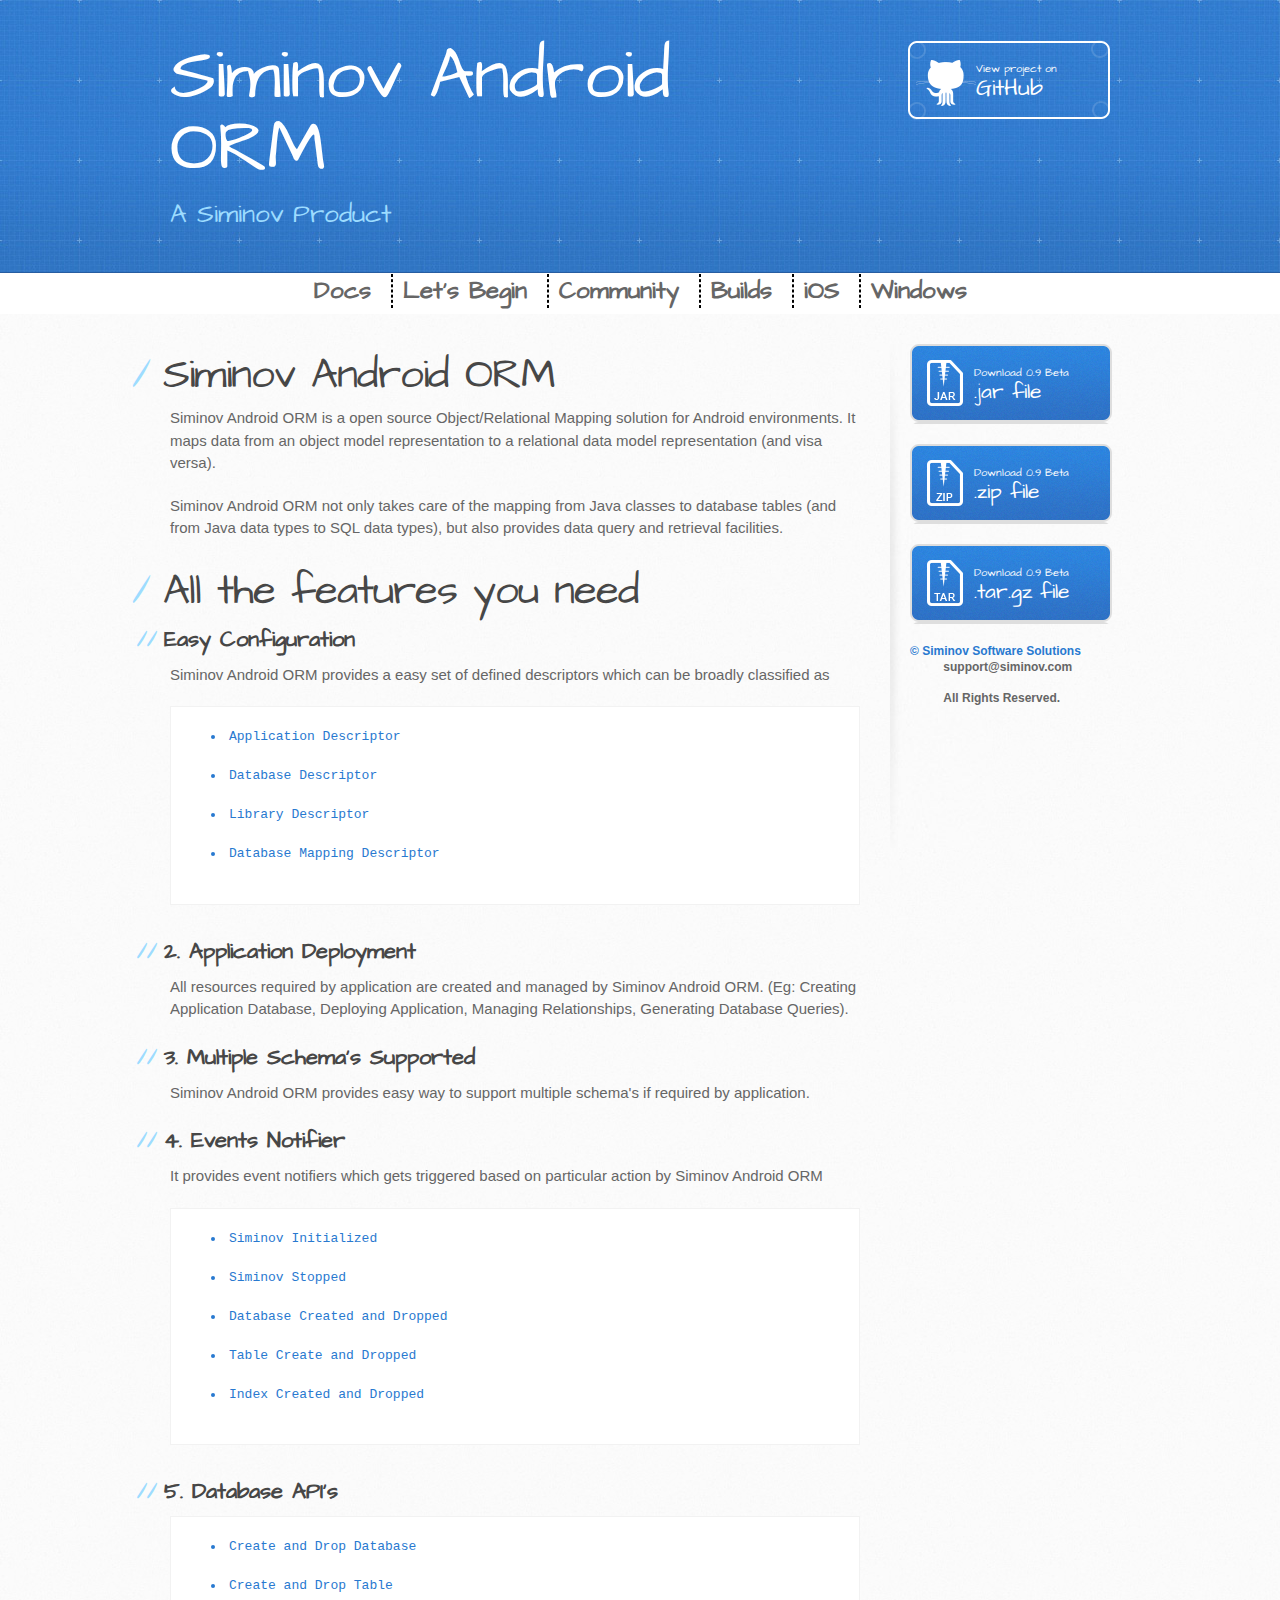
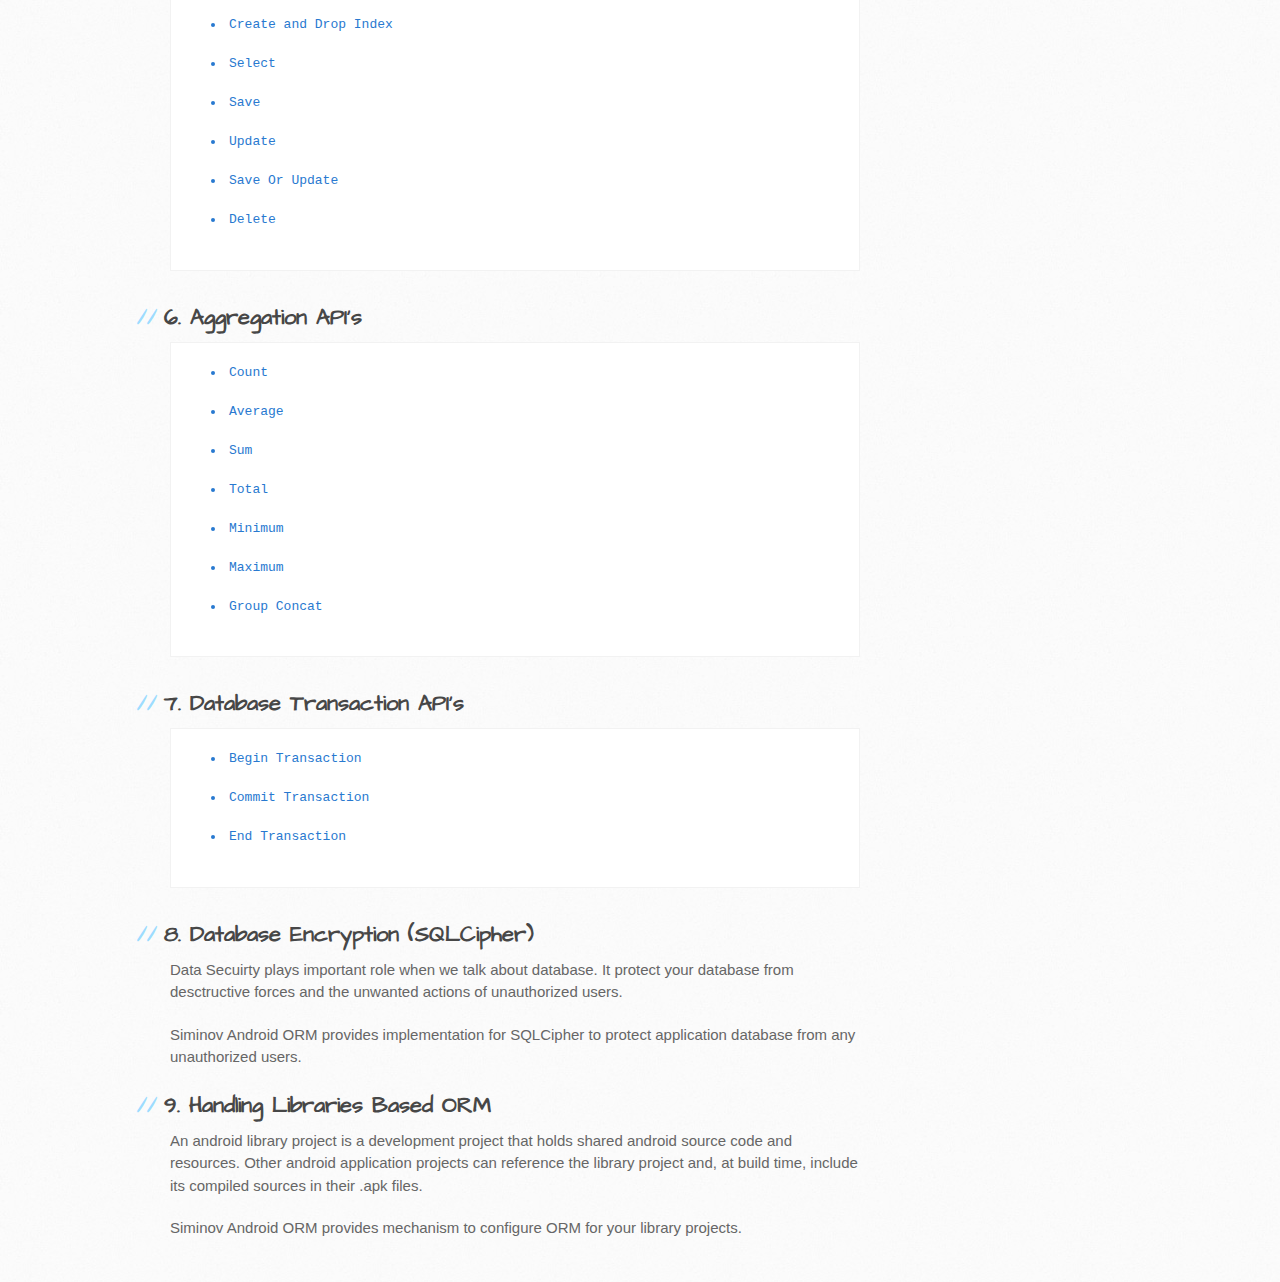
==== index.html @ d6e8d6b1 "Generated v0.9-beta JavaDoc" ====
<!DOCTYPE html>
<html xmlns="http://www.w3.org/1999/html">
  <head>
    <meta charset='utf-8'>
    <meta http-equiv="X-UA-Compatible" content="chrome=1">
    <meta name="viewport" content="width=device-width, initial-scale=1, maximum-scale=1">

	<meta name="google-site-verification" content="UcOQNR4ZAkkyyYh-fxMzpTGq4QtFkAfycYJuGEurc1E" />
	
    <link rel="stylesheet" type="text/css" href="siminov-resources/stylesheets/stylesheet.css" media="screen" />

    <!--[if lt IE 9]>
    <script src="//html5shiv.googlecode.com/svn/trunk/html5.js"></script>
    <![endif]-->

    <!-- Bootstrap Import -->
    <link type="text/css" rel="stylesheet" href="bootstrap/css/jquery.dropdown.css" />
    <script type="text/javascript" src="jquery/js/jquery.min.js"></script>
    <script type="text/javascript" src="bootstrap/js/jquery.dropdown.js"></script>

    <!-- Siminov Resources Import -->
    <script type="text/javascript" src="siminov-resources/javascripts/constants.js"></script>
    <script type="text/javascript" src="siminov-resources/javascripts/main.js"></script>

    <title>Android ORM - Siminov Android ORM is a open source Object/Relational Mapping (ORM) solution for Android environments</title>
	<meta name="description" content="Android ORM - Siminov Android ORM is a open source Object/Relational Mapping (ORM) solution for Android environments" />

  </head>

  <body>
    <header>
      <div class="inner">
        <h1>Siminov Android ORM</h1>
        <h2>A Siminov Product</h2>

        <a href="https://github.com/Siminov/android-orm" class="button"><small>View project on</small>GitHub</a>
      </div>


    </header>
    <div class="menu">

       <span style="border-left: none;">
           <a data-dropdown="#docs-submenu"  href="#" style="color: inherit; background: transparent;">Docs </a>
       </span>

        <span>
            <a data-dropdown="#outlets-submenu"  href="#" style="color: inherit; background: transparent;">Let's Begin</a>
        </span>

        <span>
            <a data-dropdown="#community-submenu"  href="#" style="color: inherit; background: transparent;">Community</a>
        </span>

        <span>
            <a href="javascript:navBuilds()" style="color: inherit; background: transparent;">Builds</a>
        </span>

		<span>
			<a href="javascript:navIorm()" style="color: inherit; background: transparent;">iOS</a>
		</span>
		
		<span style="border-right: none;">
			<a href="javascript:navWindiorm()" style="color: inherit; background: transparent;">Windows</a>
		</span>

    </div>


    <div id="content-wrapper">
      <div class="inner clearfix">

        <section id="main-content">
            <h1>Siminov Android ORM</h1>
                <p>Siminov Android ORM is a open source Object/Relational Mapping solution for Android environments. It maps data from an object model representation to a relational data model representation (and visa versa). </p>

                <p>Siminov Android ORM not only takes care of the mapping from Java classes to database tables (and from Java data types to SQL data types), but also provides data query and retrieval facilities. </p>


            <h1>All the features you need</h1>


            <h2>Easy Configuration</h2>

            <p>Siminov Android ORM provides a easy set of defined descriptors which can be broadly classified as </p>


<pre><code><ul><li><a href="javascript:navApplicationDescriptor();">Application Descriptor</a></li>
<li><a href="javascript:navDatabaseDescriptor()">Database Descriptor</a></li>
<li><a href="javascript:navLibraryDescriptor()">Library Descriptor</a></li>
<li><a href="javascript:navDatabaseMappingDescriptor()">Database Mapping Descriptor</a></li></ul></code></pre>


            <h2>2. Application Deployment</h2>

            <p>All resources required by application are created and managed by Siminov Android ORM. (Eg: Creating Application Database, Deploying Application, Managing Relationships, Generating Database Queries).</p>

            <h2>3. Multiple Schema's Supported</h2>
            <p>Siminov Android ORM provides easy way to support multiple schema's if required by application.</p>


            <h2>4. Events Notifier</h2>

            <p>It provides event notifiers which gets triggered based on particular action by Siminov Android ORM</p>

<pre><code><ul><li><a href="javascript:navSiminovEvent();">Siminov Initialized</a></li>
<li><a href="javascript:navSiminovEvent()">Siminov Stopped</a></li>
<li><a href="javascript:navDatabaseEvent()">Database Created and Dropped</a></li>
<li><a href="javascript:navDatabaseEvent()">Table Create and Dropped</a></li>
<li><a href="javascript:navDatabaseEvent()">Index Created and Dropped</a></li></ul></code></pre>

            <h2>5. Database API's</h2>

<pre><code><ul><li><a href="javascript:navCreateAndDropDatabaseAPI()">Create and Drop Database</a></li>
<li><a href="javascript:navCreateAndDropTableAPI()">Create and Drop Table</a></li>
<li><a href="javascript:navCreateAndDropIndexAPI()">Create and Drop Index</a></li>
<li><a href="javascript:navFetchAPI()">Select</a></li>
<li><a href="javascript:navSaveAPI()">Save</a></li>
<li><a href="javascript:navUpdateAPI()">Update</a></li>
<li><a href="javascript:navSaveOrUpdateAPI()">Save Or Update</a></li>
<li><a href="javascript:navDeleteAPI()">Delete</a></li></ul></code></pre>

            <h2>6. Aggregation API's</h2>

<pre><code><ul><li><a href="javascript:navCountAPI()">Count</a></li>
<li><a href="javascript:navAverageAPI()">Average</a></li>
<li><a href="javascript:navSumAPI()">Sum</a></li>
<li><a href="javascript:navTotalAPI()">Total</a></li>
<li><a href="javascript:navMinimumAPI()">Minimum</a></li>
<li><a href="javascript:navMaximumAPI()">Maximum</a></li>
<li><a href="javascript:navGroupConcat()">Group Concat</a></li></ul></code></pre>

            <h2>7. Database Transaction API's</h2>

<pre><code><ul><li><a href="javascript:navBeginTransactionAPI()">Begin Transaction</a></li>
<li><a href="javascript:navCommitTransactionAPI()">Commit Transaction</a></li>
<li><a href="javascript:navEndTransaction()">End Transaction</a></li></ul></code></pre>

            <h2>8. Database Encryption (SQLCipher)</h2>

            <p>Data Secuirty plays important role when we talk about database. It protect your database from desctructive forces and the unwanted actions of unauthorized users.</p>

            <p>Siminov Android ORM provides implementation for SQLCipher to protect application database from any unauthorized users.</p>


            <h2>9. Handling Libraries Based ORM</h2>

            <p>An android library project is a development project that holds shared android source code and resources. Other android application projects can reference the library project and, at build time, include its compiled sources in their .apk files.</p>

            <p>Siminov Android ORM provides mechanism to configure ORM for your library projects.</p>
        </section>

        <aside id="sidebar">
            <a href="javascript:dwnAndiormJar();" class="button" style="background: url('siminov-resources/images/download-jar-button.png');">
                <small>Download 0.9 Beta</small>
                .jar file

            </a>

              <a href="javascript:dwnAndiormZip();" class="button" style="background: url('siminov-resources/images/download-zip-button.png');">
                <small>Download 0.9 Beta</small>
                .zip file
              </a>

              <a href="javascript:dwnAndiormTarZip();" class="button" style="background: url('siminov-resources/images/download-tar-button.png');">
                <small>Download 0.9 Beta</small>
                .tar.gz file
              </a>

            <p class="repo-owner"><a href="javascript:navSiminovGithub()"></a> <a href="https://github.com/Siminov">© Siminov Software Solutions</a><br>&nbsp&nbsp&nbsp&nbsp&nbsp&nbsp&nbsp&nbsp&nbsp&nbspsupport@siminov.com<br><br>&nbsp&nbsp&nbsp&nbsp&nbsp&nbsp&nbsp&nbsp&nbsp&nbspAll Rights Reserved.</p>
      </aside>
    </div>

    <div id="docs-submenu" class="dropdown dropdown-tip" style="display: none; left: 275px; top: 1391px;">
        <ul class="dropdown-menu">
            <li><a href="javascript:navWiki()" style="color: inherit; background: transparent;">Wiki</a></li>
            <li><a href="javascript:navJavadocs()" style="color: inherit; background: transparent;">Java Docs</a></li>
            <li class="dropdown-divider"></li>
            <li><a href="javascript:dwnGettingStartedGuide()" style="color: inherit; background: transparent;">Getting Started Guide</a></li>
            <li><a href="javascript:dwnDevGuide()" style="color: inherit; background: transparent;">Developer Guide</a></li>
        </ul>
    </div>

    <div id="outlets-submenu" class="dropdown dropdown-tip" style="display: none; left: 275px; top: 1391px;">
        <ul class="dropdown-menu">
            <li><a href="javascript:navAndiormSample()" style="color: inherit; background: transparent;">Android ORM Example</a></li>
            <li><a href="javascript:navSQLCipherSample()" style="color: inherit; background: transparent;">SQLCipher Example</a></li>
            <li><a href="javascript:navLibrarySample()" style="color: inherit; background: transparent;">Library Example</a></li>
        </ul>
    </div>

    <div id="community-submenu" class="dropdown dropdown-tip" style="display: none; left: 275px; top: 1391px;">
        <ul class="dropdown-menu">
            <li><a href="javascript:navMembers()" style="color: inherit; background: transparent;">Members</a></li>
            <li><a href="javascript:navGoogleGroup()" style="color: inherit; background: transparent;">Google Group</a></li>
            <li><a href="javascript:navIssueTracker()" style="color: inherit; background: transparent;">Issue Tracker</a></li>

            <li class="dropdown-divider"></li>

            <li><a href="javascript:navTwitter()" style="color: inherit; background: transparent;">Twitter</a></li>
            <li><a href="javascript:navFacebook()" style="color: inherit; background: transparent;">Facebook</a></li>
            <li><a href="javascript:navGooglePlus()" style="color: inherit; background: transparent;">Google+</a></li>

        </ul>
    </div>


    </div>
  </body>
</html>
---- siminov-resources/stylesheets/stylesheet.css ----
/* http://meyerweb.com/eric/tools/css/reset/ 
   v2.0 | 20110126
   License: none (public domain)
*/
html, body, div, span, applet, object, iframe,
h1, h2, h3, h4, h5, h6, p, blockquote, pre,
a, abbr, acronym, address, big, cite, code,
del, dfn, em, img, ins, kbd, q, s, samp,
small, strike, strong, sub, sup, tt, var,
b, u, i, center,
dl, dt, dd, ol, ul, li,
fieldset, form, label, legend,
table, caption, tbody, tfoot, thead, tr, th, td,
article, aside, canvas, details, embed, 
figure, figcaption, footer, header, hgroup, 
menu, nav, output, ruby, section, summary,
time, mark, audio, video {
	margin: 0;
	padding: 0;
	border: 0;
	font-size: 100%;
	font: inherit;
	vertical-align: baseline;
}
/* HTML5 display-role reset for older browsers */
article, aside, details, figcaption, figure, 
footer, header, hgroup, menu, nav, section {
	display: block;
}
body {
	line-height: 1;
}
ol, ul {
	list-style: none;
}
blockquote, q {
	quotes: none;
}
blockquote:before, blockquote:after,
q:before, q:after {
	content: '';
	content: none;
}
table {
	border-collapse: collapse;
	border-spacing: 0;
}

/* LAYOUT STYLES */
body {
  font-size: 15px;
  line-height: 1.5; 
  background: #fafafa url(../images/body-bg.jpg) 0 0 repeat;
  font-family: 'Helvetica Neue', Helvetica, Arial, serif;
  font-weight: 400;
  color: #666;
}

a {
  color: #2879d0;
}
a:hover {
  color: #2268b2;
}

header {
  padding-top: 40px;
  padding-bottom: 40px;
  font-family: 'Architects Daughter', 'Helvetica Neue', Helvetica, Arial, serif; 
  background: #2e7bcf url(../images/header-bg.jpg) 0 0 repeat-x;
  border-bottom: solid 1px #275da1;
}

header h1 {
  letter-spacing: -1px;
  font-size: 72px;
  color: #fff;
  line-height: 1;
  margin-bottom: 0.2em;
  width: 540px;
}

header h2 {
  font-size: 26px;
  color: #9ddcff;
  font-weight: normal;
  line-height: 1.3;
  width: 540px;
  letter-spacing: 0;
}

.inner {
  position: relative;
  width: 940px;
  margin: 0 auto;
}

#content-wrapper {
  border-top: solid 1px #fff;
  padding-top: 30px;
}

#main-content {
  width: 690px;
  float: left;
}

#main-content img {
  max-width: 100%;
}

aside#sidebar {
  width: 200px;
  padding-left: 20px;
  min-height: 504px;
  float: right;
  background: transparent url(../images/sidebar-bg.jpg) 0 0 no-repeat;
  font-size: 12px;
  line-height: 1.3;
}

aside#sidebar p.repo-owner,
aside#sidebar p.repo-owner a {
  font-weight: bold;
}

#downloads {
  margin-bottom: 40px;
}

a.button {
  width: 134px;
  height: 58px;
  line-height: 1.2;
  font-size: 23px;
  color: #fff;
  padding-left: 68px;
  padding-top: 22px;
  font-family: 'Architects Daughter', 'Helvetica Neue', Helvetica, Arial, serif; 
}
a.button small {
  display: block;
  font-size: 11px;
}
header a.button {
  position: absolute;
  right: 0;
  top: 0;
  background: transparent url(../images/github-button.png) 0 0 no-repeat;
}
aside a.button {
  width: 138px;
  padding-left: 64px;
  display: block;
  background: transparent url(../images/download-button.png) 0 0 no-repeat;
  margin-bottom: 20px;
  font-size: 21px;
}

code, pre {
  font-family: Monaco, "Bitstream Vera Sans Mono", "Lucida Console", Terminal, monospace;
  color: #222;
  margin-bottom: 30px;
  font-size: 13px;
}

code {
  background-color: #f2f8fc;
  border: solid 1px #dbe7f3;
  padding: 0 3px;
}

pre {
  padding: 20px;
  background: #fff;
  text-shadow: none;
  overflow: auto;
  border: solid 1px #f2f2f2;
}
pre code {
  color: #2879d0;
  background-color: #fff;
  border: none;
  padding: 0;
}

ul, ol, dl {
  margin-bottom: 20px;
}


/* COMMON STYLES */

hr {
  height: 1px;
  line-height: 1px;
  margin-top: 1em;
  padding-bottom: 1em;
  border: none;
  background: transparent url('../images/hr.png') 0 0 no-repeat;
}

table {
  width: 100%;
  border: 1px solid #ebebeb;
}

th {
  font-weight: 500;
}

td {
  border: 1px solid #ebebeb;
  text-align: center; 
  font-weight: 300;
}

form {
  background: #f2f2f2;
  padding: 20px;
  
}


/* GENERAL ELEMENT TYPE STYLES */

#main-content h1 {
  font-family: 'Architects Daughter', 'Helvetica Neue', Helvetica, Arial, serif; 
  font-size: 2.8em;
  letter-spacing: -1px;
  color: #474747;
} 

#main-content h1:before {
  content: "/";
  color: #9ddcff;
  padding-right: 0.3em;
  margin-left: -0.9em;
}

#main-content h2 {
  font-family: 'Architects Daughter', 'Helvetica Neue', Helvetica, Arial, serif; 
  font-size: 22px;
  font-weight: bold;
  margin-bottom: 8px;
  color: #474747;
} 
#main-content h2:before {
  content: "//";
  color: #9ddcff;
  padding-right: 0.3em;
  margin-left: -1.5em;
}

#main-content h3 {
  font-family: 'Architects Daughter', 'Helvetica Neue', Helvetica, Arial, serif; 
  font-size: 18px;
  font-weight: bold;
  margin-top: 24px;
  margin-bottom: 8px;
  color: #474747;
} 
 
#main-content h3:before {
  content: "///";
  color: #9ddcff;
  padding-right: 0.3em;
  margin-left: -2em;
}

#main-content h4 {
  font-family: 'Architects Daughter', 'Helvetica Neue', Helvetica, Arial, serif; 
  font-size: 15px;
  font-weight: bold;
  color: #474747;
} 

h4:before {
  content: "////";
  color: #9ddcff;
  padding-right: 0.3em;
  margin-left: -2.8em;
}

#main-content h5 {
  font-family: 'Architects Daughter', 'Helvetica Neue', Helvetica, Arial, serif; 
  font-size: 14px;
  color: #474747;
} 
h5:before {
  content: "/////";
  color: #9ddcff;
  padding-right: 0.3em;
  margin-left: -3.2em;
}

#main-content h6 {
  font-family: 'Architects Daughter', 'Helvetica Neue', Helvetica, Arial, serif; 
  font-size: .8em;
  color: #474747;
} 
h6:before {
  content: "//////";
  color: #9ddcff;
  padding-right: 0.3em;
  margin-left: -3.7em;
}

p {
  margin-bottom: 20px;
}
 
a {
  text-decoration: none;
}

p a {
  font-weight: 400;
}

blockquote {
  font-size: 1.6em;
  border-left: 10px solid #e9e9e9;
  margin-bottom: 20px;
  padding: 0 0 0 30px;
}

ul li {
  list-style: disc inside;
  padding-left: 20px;
}

ol li {
  list-style: decimal inside;
  padding-left: 3px;
}

dl dd {
  font-style: italic;
  font-weight: 100;
}

footer {
  background: transparent url('../images/hr.png') 0 0 no-repeat;
  margin-top: 40px;
  padding-top: 20px;
  padding-bottom: 30px;
  font-size: 13px;
  color: #aaa;
}

footer a {
  color: #666;
}
footer a:hover {
  color: #444;
}

/* MISC */
.clearfix:after {
  clear: both;
  content: '.';
  display: block;
  visibility: hidden;
  height: 0;
}

.clearfix {display: inline-block;}
* html .clearfix {height: 1%;}
.clearfix {display: block;}

/* #Media Queries
================================================== */

/* Smaller than standard 960 (devices and browsers) */
@media only screen and (max-width: 959px) {}

/* Tablet Portrait size to standard 960 (devices and browsers) */
@media only screen and (min-width: 768px) and (max-width: 959px) {
  .inner {
    width: 740px;
  }
  header h1, header h2 {
    width: 340px;
  }
  header h1 {
    font-size: 60px;
  }
  header h2 {
    font-size: 30px;
  }
  #main-content {
    width: 490px;
  }
  #main-content h1:before,
  #main-content h2:before,
  #main-content h3:before,
  #main-content h4:before,
  #main-content h5:before,
  #main-content h6:before {
    content: none;
    padding-right: 0;
    margin-left: 0;
  }
}

/* All Mobile Sizes (devices and browser) */
@media only screen and (max-width: 767px) {
  .inner {
    width: 93%;
  }
  header {
    padding: 20px 0;
  }
  header .inner {
    position: relative;
  }
  header h1, header h2 {
    width: 100%;
  }
  header h1 {
    font-size: 48px;
  }
  header h2 {
    font-size: 24px;
  }
  header a.button {
    background-image: none;
    width: auto;
    height: auto;
    display: inline-block;
    margin-top: 15px;
    padding: 5px 10px;
    position: relative;
    text-align: center;
    font-size: 13px;
    line-height: 1;
    background-color: #9ddcff;
    color: #2879d0;
    -moz-border-radius: 5px;
    -webkit-border-radius: 5px;                     
    border-radius: 5px;    
  }
  header a.button small {
    font-size: 13px;
    display: inline;
  }
  #main-content,
  aside#sidebar {
    float: none;
    width: 100% ! important;
  }
  aside#sidebar {
    background-image: none;
    margin-top: 20px;
    border-top: solid 1px #ddd;
    padding: 20px 0;
    min-height: 0;
  }
  aside#sidebar a.button {
    display: none;
  }
  #main-content h1:before,
  #main-content h2:before,
  #main-content h3:before,
  #main-content h4:before,
  #main-content h5:before,
  #main-content h6:before {
    content: none;
    padding-right: 0;
    margin-left: 0;
  }
}

/* Mobile Landscape Size to Tablet Portrait (devices and browsers) */
@media only screen and (min-width: 480px) and (max-width: 767px) {}

/* Mobile Portrait Size to Mobile Landscape Size (devices and browsers) */
@media only screen and (max-width: 479px) {}


/* Siminov Style */
.menu {
    font-family: 'Architects Daughter', 'Helvetica Neue', Helvetica, Arial, serif;
    font-weight: bold;
    font-size: x-large;

    width: 100%;
    height: 30px;
    height: 40px;

    left: 30px;

    background-color: #FFFFFF;
    text-align: center;
}

.menu span {
    border-right: thin dashed #000000; background-color: inherit; padding-left: 10px; padding-right: 10px;
    border-left: thin dashed #000000; background-color: inherit; padding-left: 10px; padding-right: 10px;
}

@font-face {
    font-family: 'Architects Daughter';
    font-style: normal;
    font-weight: 400;
    src: local('Architects Daughter'), local('ArchitectsDaughter'), url("../fonts/font.woff") format('woff');
}
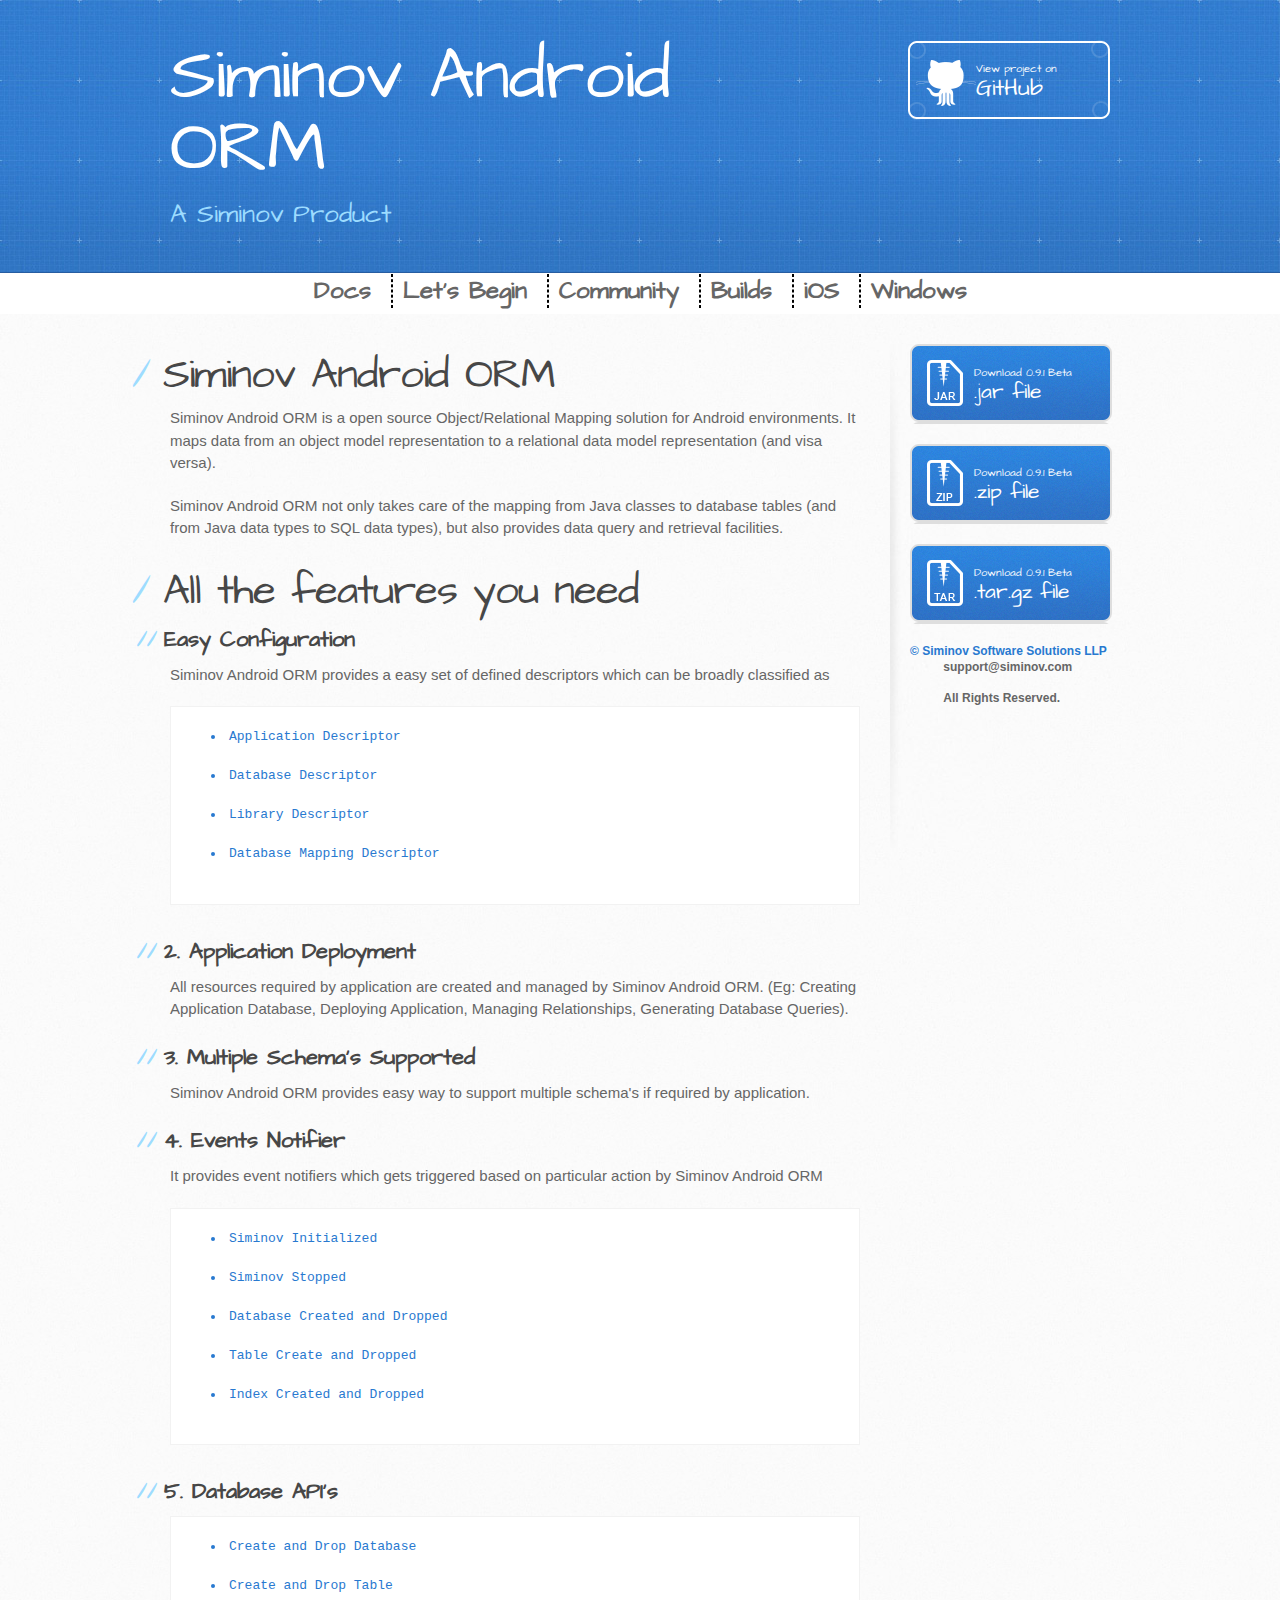
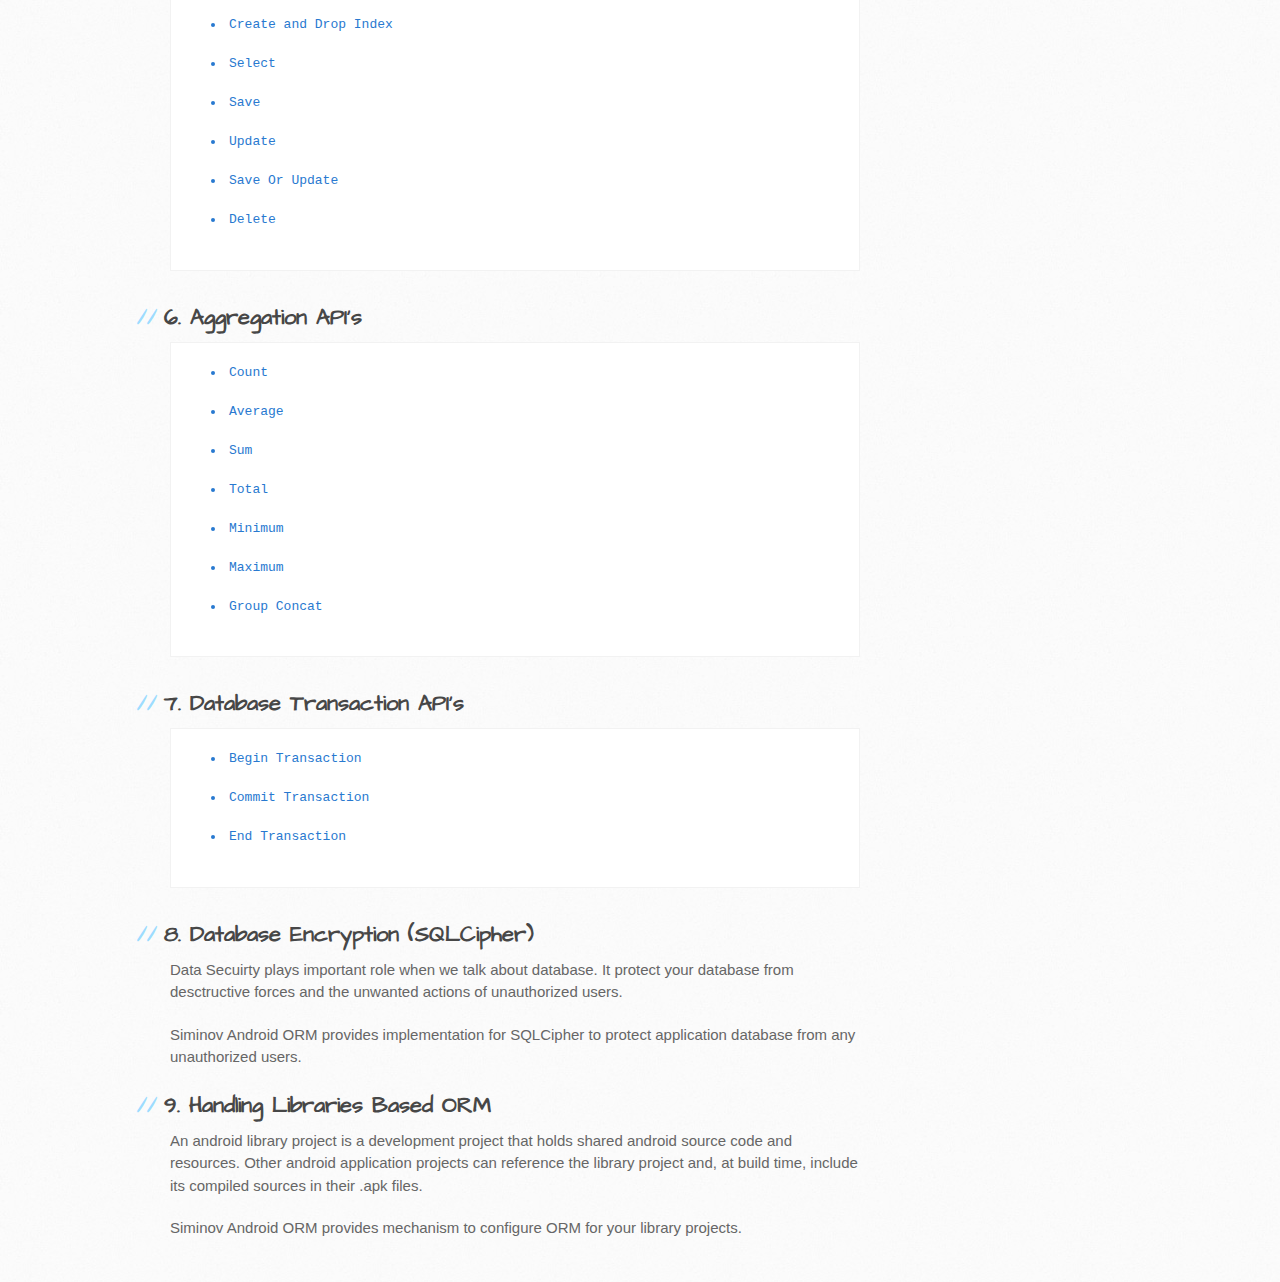
==== commit 10b1c188: "Changes For Version 0.9.1 Beta" ====
--- a/index.html
+++ b/index.html
@@ -57,11 +57,11 @@
         </span>
 
 		<span>
-			<a href="javascript:navIorm()" style="color: inherit; background: transparent;">iOS</a>
+			<a href="javascript:navIosOrm()" style="color: inherit; background: transparent;">iOS</a>
 		</span>
 		
 		<span style="border-right: none;">
-			<a href="javascript:navWindiorm()" style="color: inherit; background: transparent;">Windows</a>
+			<a href="javascript:navWindowsOrm()" style="color: inherit; background: transparent;">Windows</a>
 		</span>
 
     </div>
@@ -151,39 +151,66 @@
         </section>
 
         <aside id="sidebar">
-            <a href="javascript:dwnAndiormJar();" class="button" style="background: url('siminov-resources/images/download-jar-button.png');">
-                <small>Download 0.9 Beta</small>
+            <a href="javascript:dwnAndroidOrmJar091();" class="button" style="background: url('siminov-resources/images/download-jar-button.png');">
+                <small>Download 0.9.1 Beta</small>
                 .jar file
 
             </a>
 
-              <a href="javascript:dwnAndiormZip();" class="button" style="background: url('siminov-resources/images/download-zip-button.png');">
-                <small>Download 0.9 Beta</small>
+              <a href="javascript:dwnAndroidOrmZip091();" class="button" style="background: url('siminov-resources/images/download-zip-button.png');">
+                <small>Download 0.9.1 Beta</small>
                 .zip file
               </a>
 
-              <a href="javascript:dwnAndiormTarZip();" class="button" style="background: url('siminov-resources/images/download-tar-button.png');">
-                <small>Download 0.9 Beta</small>
+              <a href="javascript:dwnAndroidOrmTarZip091();" class="button" style="background: url('siminov-resources/images/download-tar-button.png');">
+                <small>Download 0.9.1 Beta</small>
                 .tar.gz file
               </a>
 
-            <p class="repo-owner"><a href="javascript:navSiminovGithub()"></a> <a href="https://github.com/Siminov">© Siminov Software Solutions</a><br>&nbsp&nbsp&nbsp&nbsp&nbsp&nbsp&nbsp&nbsp&nbsp&nbspsupport@siminov.com<br><br>&nbsp&nbsp&nbsp&nbsp&nbsp&nbsp&nbsp&nbsp&nbsp&nbspAll Rights Reserved.</p>
+            <p class="repo-owner"><a href="javascript:navSiminovGithub()"></a> <a href="https://github.com/Siminov">© Siminov Software Solutions LLP</a><br>&nbsp&nbsp&nbsp&nbsp&nbsp&nbsp&nbsp&nbsp&nbsp&nbspsupport@siminov.com<br><br>&nbsp&nbsp&nbsp&nbsp&nbsp&nbsp&nbsp&nbsp&nbsp&nbspAll Rights Reserved.</p>
       </aside>
     </div>
 
     <div id="docs-submenu" class="dropdown dropdown-tip" style="display: none; left: 275px; top: 1391px;">
         <ul class="dropdown-menu">
+
             <li><a href="javascript:navWiki()" style="color: inherit; background: transparent;">Wiki</a></li>
-            <li><a href="javascript:navJavadocs()" style="color: inherit; background: transparent;">Java Docs</a></li>
+
+			<li>
+				<a href="#">Java Docs<i class="icon-arrow-right"></i></a>
+				
+				<ul class="dropdown-menu sub-menu" style="top:25px;">
+		            <li><a href="javascript:navJavadocs09()" style="color: inherit; background: transparent;">Java Docs - 0.9-Beta</a></li>
+		            <li><a href="javascript:navJavadocs091()" style="color: inherit; background: transparent;">Java Docs - 0.9.1-Beta</a></li>
+				</ul>
+			</li>
+
             <li class="dropdown-divider"></li>
-            <li><a href="javascript:dwnGettingStartedGuide()" style="color: inherit; background: transparent;">Getting Started Guide</a></li>
-            <li><a href="javascript:dwnDevGuide()" style="color: inherit; background: transparent;">Developer Guide</a></li>
+
+			<li>
+				<a href="#">Getting Started Guide<i class="icon-arrow-right"></i></a>
+				
+				<ul class="dropdown-menu sub-menu"  style="top:60px;">
+		            <li><a href="javascript:dwnGettingStartedGuide09()" style="color: inherit; background: transparent;">Getting Started Guide - 0.9-Beta</a></li>
+		            <li><a href="javascript:dwnGettingStartedGuide091()" style="color: inherit; background: transparent;">Getting Started Guide - 0.9.1-Beta</a></li>
+				</ul>
+			</li>
+
+			<li>
+				<a href="#">Developer Guide<i class="icon-arrow-right"></i></a>
+				
+				<ul class="dropdown-menu sub-menu"  style="top:85px;">
+		            <li><a href="javascript:dwnDevGuide09()" style="color: inherit; background: transparent;">Developer Guide - 0.9-Beta</a></li>
+		            <li><a href="javascript:dwnDevGuide091()" style="color: inherit; background: transparent;">Developer Guide - 0.9.1-Beta</a></li>
+				</ul>
+			</li>
+
         </ul>
     </div>
 
     <div id="outlets-submenu" class="dropdown dropdown-tip" style="display: none; left: 275px; top: 1391px;">
         <ul class="dropdown-menu">
-            <li><a href="javascript:navAndiormSample()" style="color: inherit; background: transparent;">Android ORM Example</a></li>
+            <li><a href="javascript:navAndroidOrmSample()" style="color: inherit; background: transparent;">Android ORM Example</a></li>
             <li><a href="javascript:navSQLCipherSample()" style="color: inherit; background: transparent;">SQLCipher Example</a></li>
             <li><a href="javascript:navLibrarySample()" style="color: inherit; background: transparent;">Library Example</a></li>
         </ul>
--- a/siminov-resources/stylesheets/stylesheet.css
+++ b/siminov-resources/stylesheets/stylesheet.css
@@ -505,4 +505,41 @@
     font-style: normal;
     font-weight: 400;
     src: local('Architects Daughter'), local('ArchitectsDaughter'), url("../fonts/font.woff") format('woff');
-}+}
+
+
+//Bootstrap Sub Menu
+.sidebar-nav {
+    padding: 9px 0;
+}
+
+.dropdown-menu .sub-menu {
+    left: 100%;
+    position: absolute;
+    top: 0;
+    visibility: hidden;
+    margin-top: -1px;
+}
+
+.dropdown-menu li:hover .sub-menu {
+    visibility: visible;
+    display: block;
+}
+
+.navbar .sub-menu:before {
+    border-bottom: 7px solid transparent;
+    border-left: none;
+    border-right: 7px solid rgba(0, 0, 0, 0.2);
+    border-top: 7px solid transparent;
+    left: -7px;
+    top: 10px;
+}
+.navbar .sub-menu:after {
+    border-top: 6px solid transparent;
+    border-left: none;
+    border-right: 6px solid #fff;
+    border-bottom: 6px solid transparent;
+    left: 10px;
+    top: 11px;
+    left: -6px;
+}
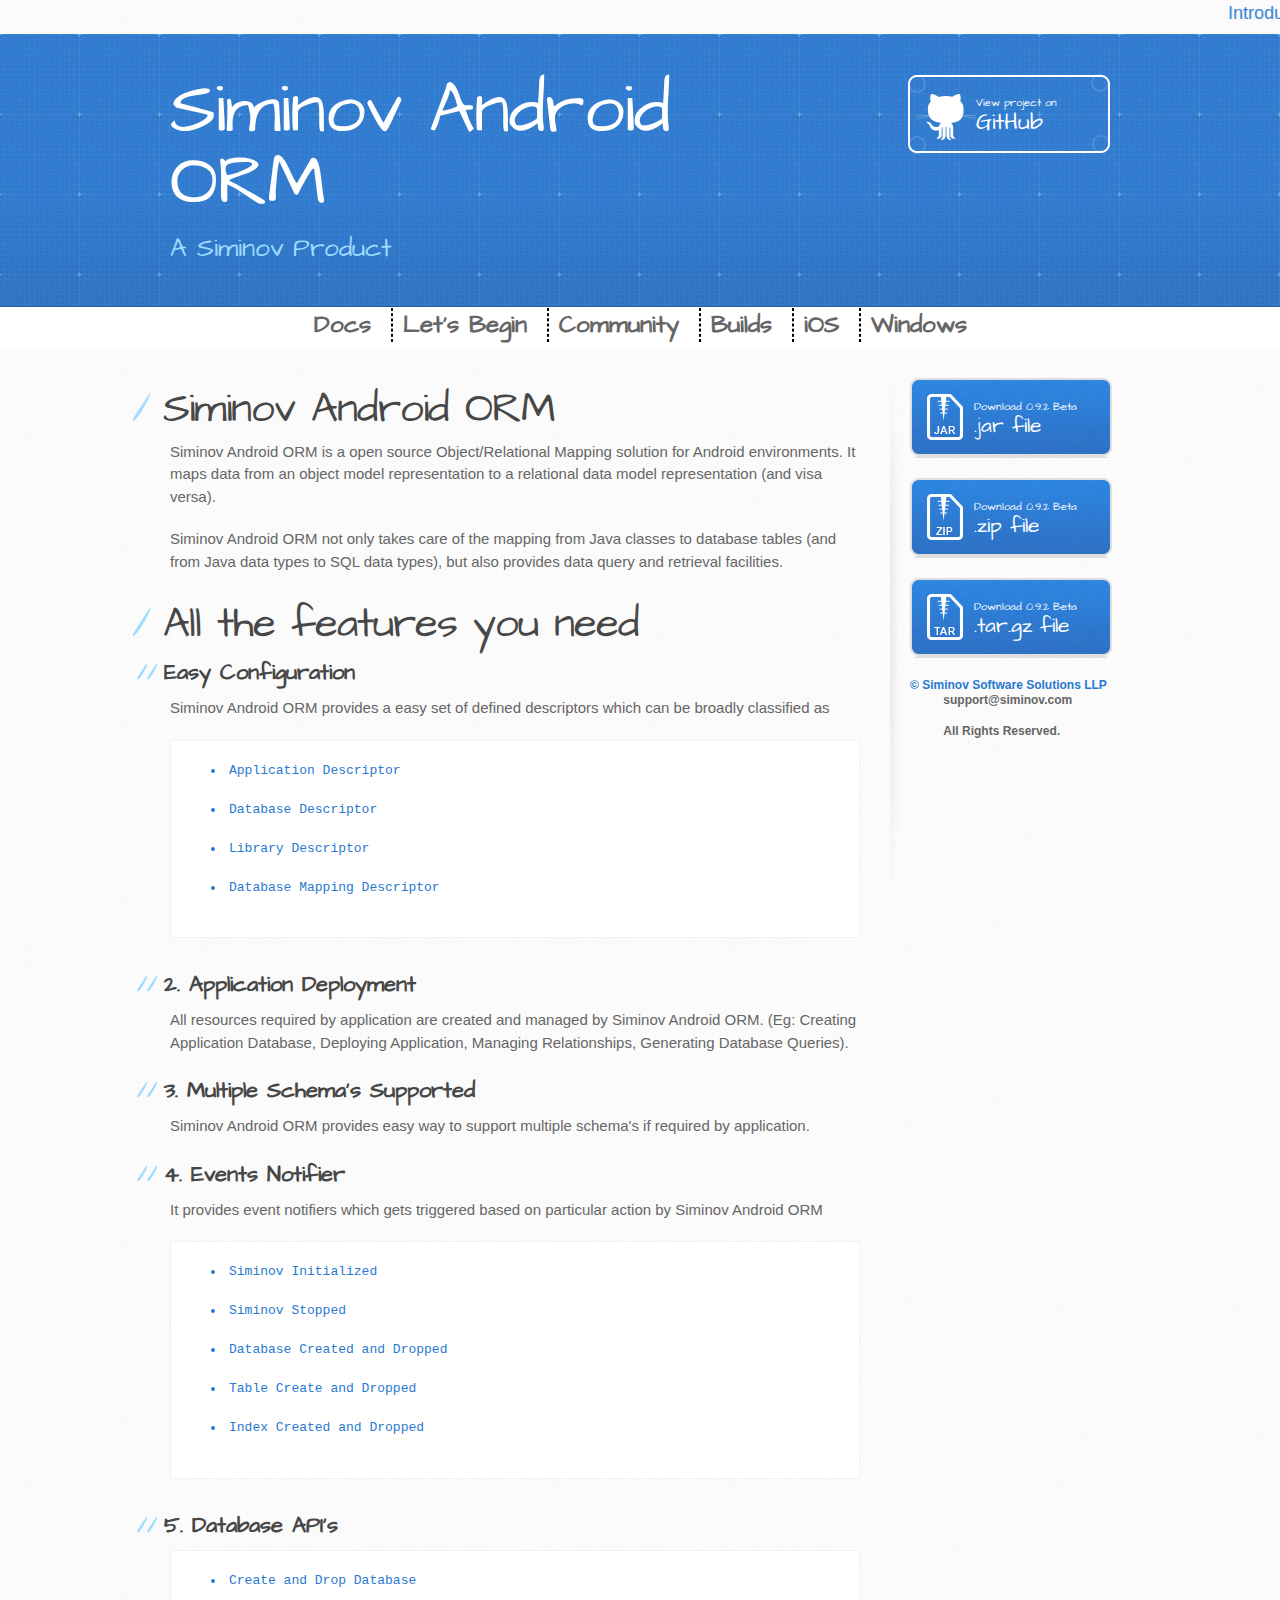
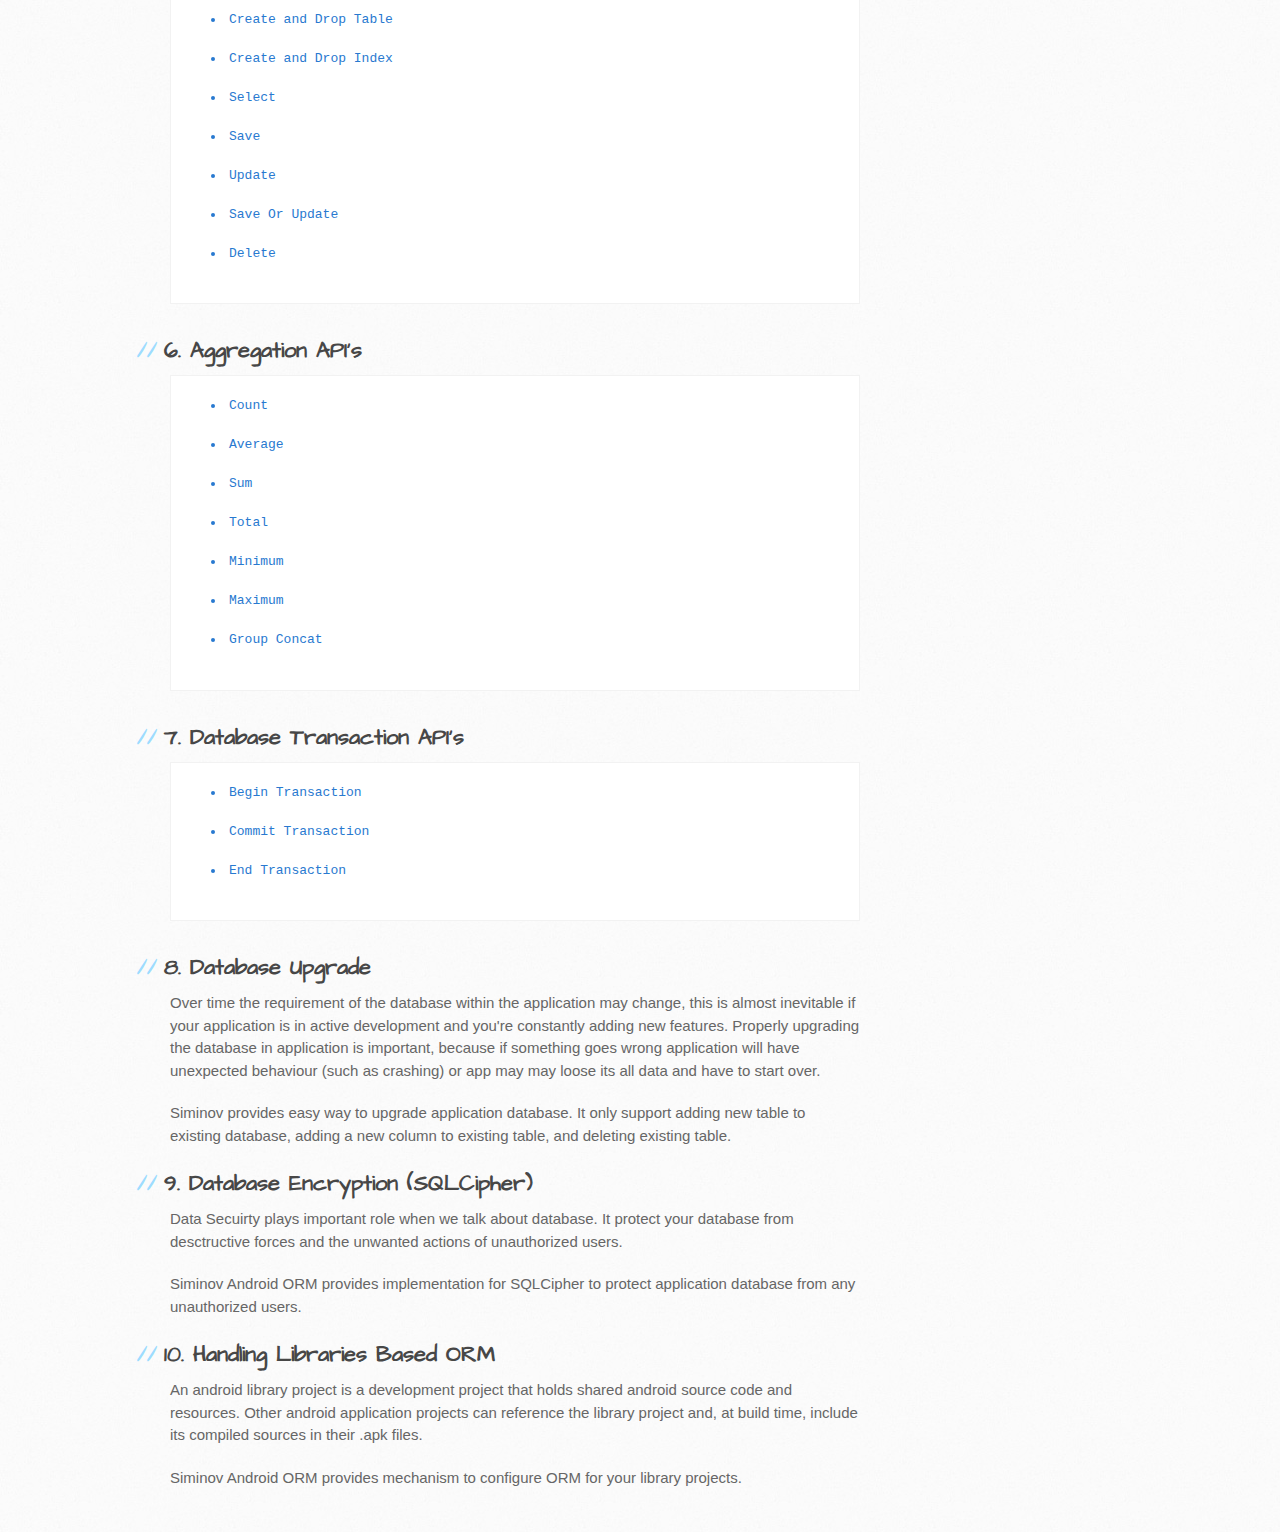
==== commit 14ed2ca9: "Siminov ORM: Version 0.9.2-Beta" ====
--- a/index.html
+++ b/index.html
@@ -24,10 +24,12 @@
 
     <title>Android ORM - Siminov Android ORM is a open source Object/Relational Mapping (ORM) solution for Android environments</title>
 	<meta name="description" content="Android ORM - Siminov Android ORM is a open source Object/Relational Mapping (ORM) solution for Android environments" />
-
+	
   </head>
 
   <body>
+	<marquee><a href="http://siminov.github.com/android-hybrid" target="_blank"><font size="4">Introducing: Siminov Hybrid ORM Framework (Android + Phonegap) :Click Here To Visit</font></marquee>  
+    
     <header>
       <div class="inner">
         <h1>Siminov Android ORM</h1>
@@ -136,14 +138,19 @@
 <li><a href="javascript:navCommitTransactionAPI()">Commit Transaction</a></li>
 <li><a href="javascript:navEndTransaction()">End Transaction</a></li></ul></code></pre>
 
-            <h2>8. Database Encryption (SQLCipher)</h2>
+			<h2>8. Database Upgrade</h2>
+			Over time the requirement of the database within the application may change, this is almost inevitable if your application is in active development and you're constantly adding new features. Properly upgrading the database in application is important, because if something goes wrong application will have unexpected behaviour (such as crashing) or app may may loose its all data and have to start over.
+			<p>
+			<p>
+			Siminov provides easy way to upgrade application database. It only support adding new table to existing database, adding a new column to existing table, and deleting existing table.
+            <h2>9. Database Encryption (SQLCipher)</h2>
 
             <p>Data Secuirty plays important role when we talk about database. It protect your database from desctructive forces and the unwanted actions of unauthorized users.</p>
 
             <p>Siminov Android ORM provides implementation for SQLCipher to protect application database from any unauthorized users.</p>
 
 
-            <h2>9. Handling Libraries Based ORM</h2>
+            <h2>10. Handling Libraries Based ORM</h2>
 
             <p>An android library project is a development project that holds shared android source code and resources. Other android application projects can reference the library project and, at build time, include its compiled sources in their .apk files.</p>
 
@@ -151,19 +158,19 @@
         </section>
 
         <aside id="sidebar">
-            <a href="javascript:dwnAndroidOrmJar091();" class="button" style="background: url('siminov-resources/images/download-jar-button.png');">
-                <small>Download 0.9.1 Beta</small>
+            <a href="javascript:dwnAndroidOrmJar092();" class="button" style="background: url('siminov-resources/images/download-jar-button.png');">
+                <small>Download 0.9.2 Beta</small>
                 .jar file
 
             </a>
 
-              <a href="javascript:dwnAndroidOrmZip091();" class="button" style="background: url('siminov-resources/images/download-zip-button.png');">
-                <small>Download 0.9.1 Beta</small>
+              <a href="javascript:dwnAndroidOrmZip092();" class="button" style="background: url('siminov-resources/images/download-zip-button.png');">
+                <small>Download 0.9.2 Beta</small>
                 .zip file
               </a>
 
-              <a href="javascript:dwnAndroidOrmTarZip091();" class="button" style="background: url('siminov-resources/images/download-tar-button.png');">
-                <small>Download 0.9.1 Beta</small>
+              <a href="javascript:dwnAndroidOrmTarZip092();" class="button" style="background: url('siminov-resources/images/download-tar-button.png');">
+                <small>Download 0.9.2 Beta</small>
                 .tar.gz file
               </a>
 
@@ -182,6 +189,7 @@
 				<ul class="dropdown-menu sub-menu" style="top:25px;">
 		            <li><a href="javascript:navJavadocs09()" style="color: inherit; background: transparent;">Java Docs - 0.9-Beta</a></li>
 		            <li><a href="javascript:navJavadocs091()" style="color: inherit; background: transparent;">Java Docs - 0.9.1-Beta</a></li>
+		            <li><a href="javascript:navJavadocs092()" style="color: inherit; background: transparent;">Java Docs - 0.9.2-Beta</a></li>
 				</ul>
 			</li>
 
@@ -193,6 +201,7 @@
 				<ul class="dropdown-menu sub-menu"  style="top:60px;">
 		            <li><a href="javascript:dwnGettingStartedGuide09()" style="color: inherit; background: transparent;">Getting Started Guide - 0.9-Beta</a></li>
 		            <li><a href="javascript:dwnGettingStartedGuide091()" style="color: inherit; background: transparent;">Getting Started Guide - 0.9.1-Beta</a></li>
+		            <li><a href="javascript:dwnGettingStartedGuide092()" style="color: inherit; background: transparent;">Getting Started Guide - 0.9.2-Beta</a></li>
 				</ul>
 			</li>
 
@@ -202,6 +211,7 @@
 				<ul class="dropdown-menu sub-menu"  style="top:85px;">
 		            <li><a href="javascript:dwnDevGuide09()" style="color: inherit; background: transparent;">Developer Guide - 0.9-Beta</a></li>
 		            <li><a href="javascript:dwnDevGuide091()" style="color: inherit; background: transparent;">Developer Guide - 0.9.1-Beta</a></li>
+		            <li><a href="javascript:dwnDevGuide092()" style="color: inherit; background: transparent;">Developer Guide - 0.9.2-Beta</a></li>
 				</ul>
 			</li>
 
@@ -230,8 +240,8 @@
 
         </ul>
     </div>
-
-
-    </div>
+    </div>
+    
+
   </body>
 </html>
